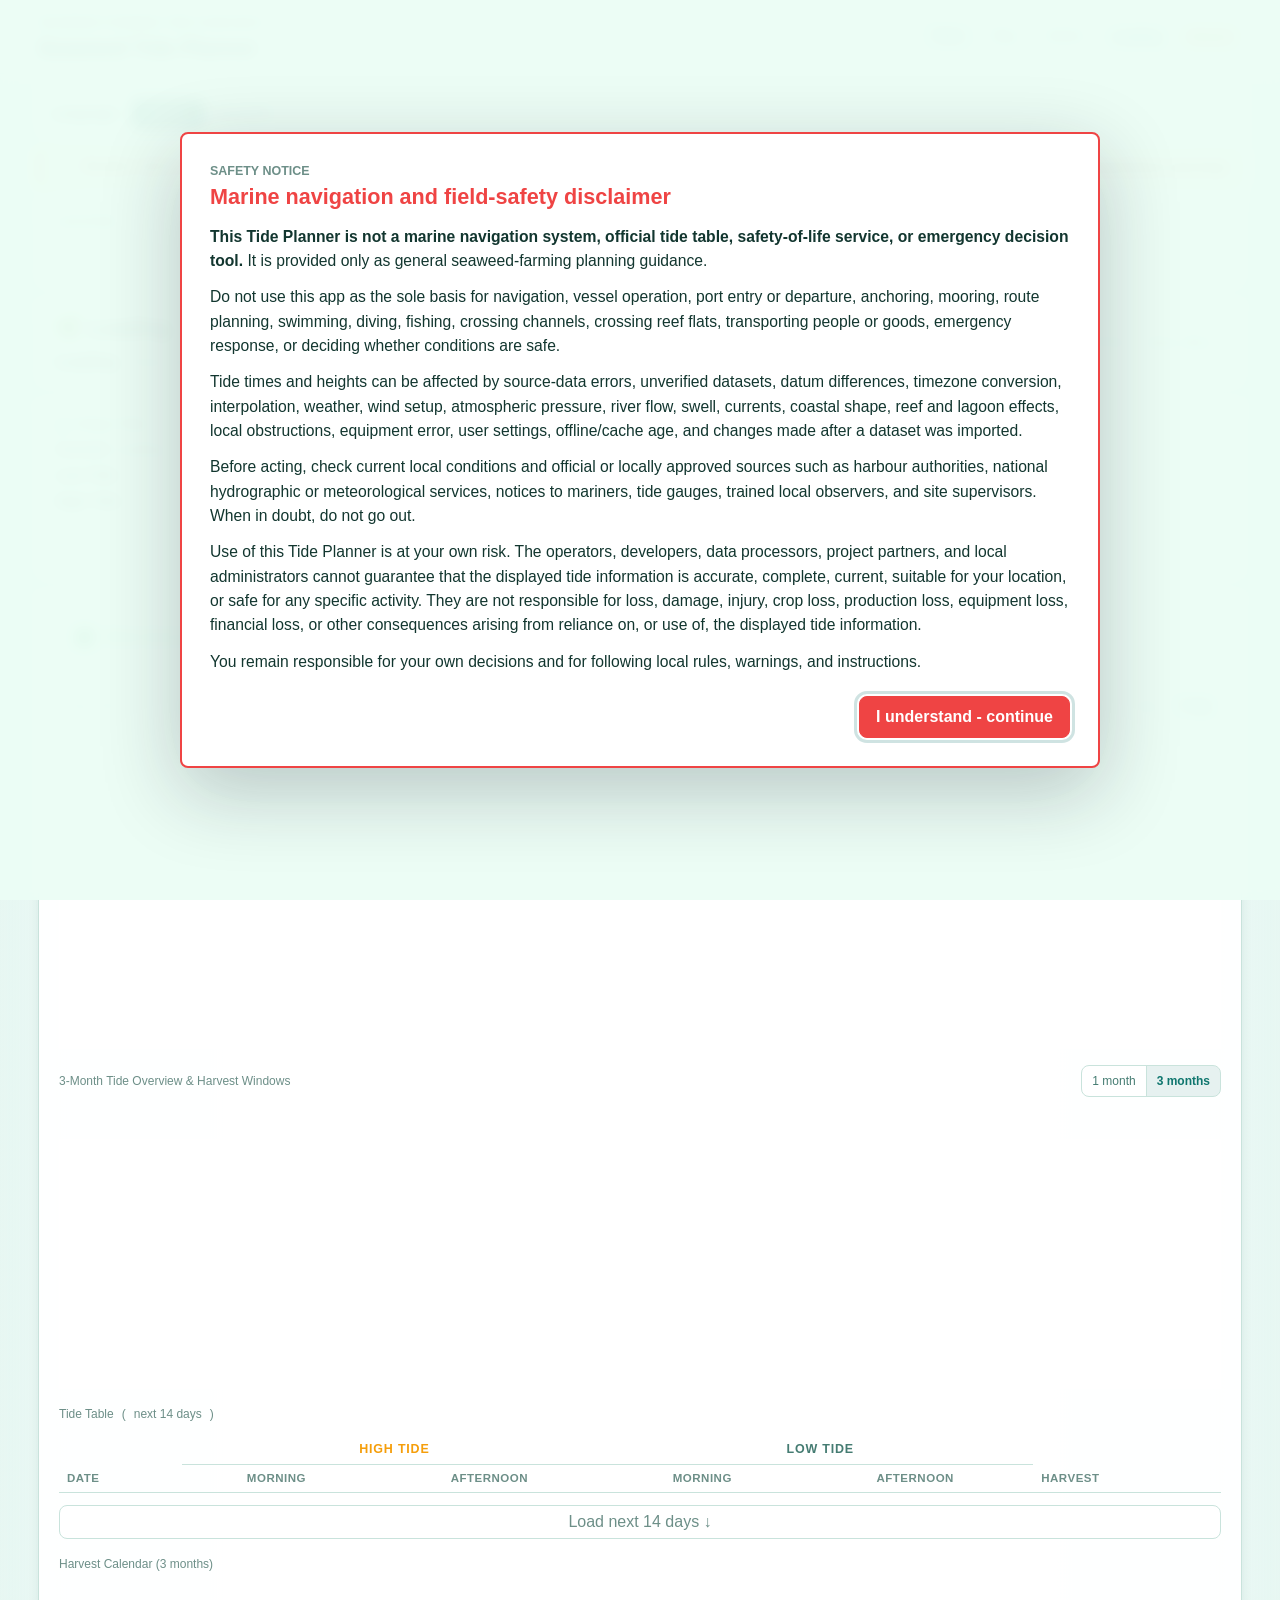
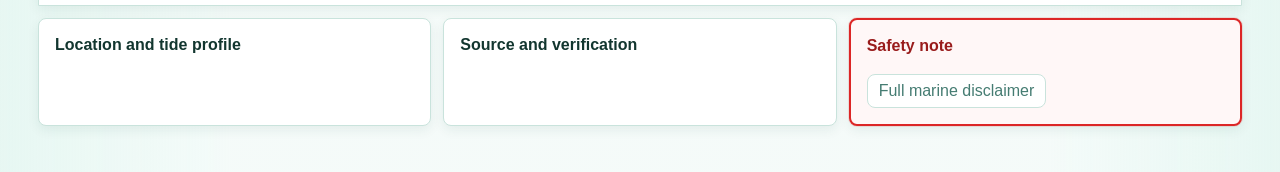
==== index.html @ 858efb5a "Publish night bands and Swahili updates" ====
<!doctype html>
<html lang="en">
<head>
  <meta charset="utf-8">
  <meta name="viewport" content="width=device-width, initial-scale=1">
  <meta name="theme-color" content="#0f766e">
  <title data-i18n="title.tides">Seaweed Tide Planner</title>
  <link rel="manifest" href="./manifest.webmanifest">
  <link rel="icon" href="./assets/icons/tide-planner-icon.svg" type="image/svg+xml">
  <link rel="stylesheet" href="./assets/css/tides.css?v=20260712-night-bands-swahili">
</head>
<body>
  <header class="app-header">
    <div class="app-header-inner">
      <div>
        <p class="eyebrow" data-i18n="app.eyebrow">Seaweed farming tide guidance</p>
        <h1 data-i18n="page.tidesTitle">Seaweed Tide Planner</h1>
      </div>
      <div class="header-actions">
        <nav class="app-nav" aria-label="Main navigation" data-i18n-aria-label="nav.mainLabel">
          <a href="./index.html?v=20260712-night-bands-swahili" aria-current="page" data-i18n="nav.tides">Tides</a>
          <a href="./map.html?v=20260712-night-bands-swahili" data-i18n="nav.map">Map</a>
          <a href="./admin.html" class="desktop-admin-link" data-i18n="nav.admin">Admin</a>
        </nav>
        <div class="header-status">
        <span id="verificationBadge" class="status-pill" data-i18n="status.loading">Loading</span>
        <span id="datasetBadge" class="status-pill status-muted" data-i18n="status.dataset">Dataset</span>
        </div>
      </div>
    </div>
  </header>

  <main class="app-shell">
    <section class="language-card" aria-label="Language" data-i18n-aria-label="language.ariaLabel">
      <span class="language-card-label" data-i18n="language.label">Language:</span>
      <div class="language-card-actions" role="group" aria-label="Language" data-i18n-aria-label="language.ariaLabel">
        <button type="button" data-language-option="en" aria-pressed="true">English</button>
        <button type="button" data-language-option="sw" aria-pressed="false">Kiswahili</button>
      </div>
    </section>

    <section id="weatherAlertCard" class="weather-warning-strip" aria-label="Weather warning source" data-i18n-aria-label="weatherWarning.ariaLabel" data-weather-alert-status="loading">
      <span class="weather-warning-icon" aria-hidden="true">!</span>
      <strong id="weatherAlertLabel" data-i18n="weatherWarning.loadingLabel">Weather alerts:</strong>
      <span id="weatherAlertText" class="weather-warning-text" data-i18n="weatherWarning.loadingText">Checking Kenya Meteorological Department alerts...</span>
      <span id="weatherAlertMeta" class="weather-warning-meta" hidden></span>
      <a id="weatherAlertSource" href="https://meteo.go.ke/weather-warnings/" target="_blank" rel="noopener" data-i18n="weatherWarning.sourceLink">Check Kenya Meteorological Department warnings</a>
    </section>

    <section class="location-card location-selector-card" aria-label="Location and tide controls" data-i18n-aria-label="page.locationControlsLabel">
      <div class="field-group location-field">
        <label for="locationSelect" data-i18n="page.locationLabel">Location</label>
        <select id="locationSelect"></select>
      </div>

      <label class="reference-location-toggle" for="includeTideReferences">
        <input id="includeTideReferences" type="checkbox">
        <span data-i18n="page.includeTideReferences">Include tide data locations</span>
      </label>
    </section>

    <section class="selected-location-card" aria-label="Selected location" data-i18n-aria-label="page.selectedLocationLabel">
      <div class="selected-location-main">
        <h2 class="selected-location-heading">
          <span id="selectedLocationIcon" aria-hidden="true">&#127807;</span>
          <span id="selectedLocationName" data-i18n="status.loading">Loading</span>
          <a id="showOnMapButton" class="button-link selected-map-link" href="./map.html?v=20260712-night-bands-swahili" data-i18n="map.showSelectedOnMap">Show on map</a>
        </h2>
        <div class="clock-panel selected-location-clock" aria-live="polite">
          <span id="localClock" class="clock-value" data-i18n="clock.loading">Loading</span>
          <span id="timeZoneLabel" class="field-hint" data-i18n="clock.selectedTimezone">Times shown in selected timezone</span>
        </div>
        <span id="locationMeta" hidden></span>
        <span id="locationReferenceStation" hidden></span>
      </div>

      <div class="selected-location-actions">
        <div class="location-card-status" hidden>
          <span id="lastUpdated" class="panel-meta" data-i18n="lastUpdated.pending">Updated --</span>
          <span id="connectivityStatus" class="status-pill status-muted" data-i18n="status.checkingConnection">Checking connection</span>
        </div>

        <div class="offline-location-controls" aria-label="Offline farm location controls" data-i18n-aria-label="offline.controlsLabel">
          <span id="offlineLocationStatus" class="field-hint" data-i18n="offline.statusLoading">Offline status loading</span>
          <button id="offlineSaveLocation" type="button" data-i18n="offline.make">Make offline</button>
          <button id="offlineRemoveLocation" type="button" hidden data-i18n="offline.remove">Remove</button>
        </div>
      </div>
    </section>

    <section class="summary-grid" aria-label="Tide summary" data-i18n-aria-label="summary.tideSummaryLabel">
      <article class="summary-card today-tides-card">
        <div class="card-label">&#127754; <span data-i18n="summary.todayTides">Todays Tides</span> <span id="todayTidesDate"></span></div>
        <div class="summary-line"><strong data-i18n="summary.current">Current:</strong> <span id="currentTideState" data-i18n="status.loading">Loading</span></div>
        <div class="summary-line"><strong data-i18n="summary.lowTide">Low Tide:</strong> <span id="todayLowTides">--</span></div>
        <div class="summary-line"><strong data-i18n="summary.highTide">High Tide:</strong> <span id="todayHighTides">--</span></div>
      </article>

      <article class="summary-card accent">
        <div class="card-label">&#127807; <span data-i18n="summary.nextHarvest">Next Harvest</span></div>
        <div class="summary-line"><strong data-i18n="summary.nextHarvestWindow">Next Harvest window:</strong> <span id="harvestWindow" data-i18n="status.loading">Loading</span></div>
        <div class="summary-line harvest-detail-line"><strong id="harvestStartLabel" data-i18n="summary.lowTide">Low Tide:</strong> <span id="harvestStartLow">--</span></div>
        <div class="summary-line harvest-detail-line"><strong data-i18n="summary.lowestTide">Lowest Tide:</strong> <span id="harvestLowestLow">--</span></div>
        <div class="summary-line harvest-detail-line"><strong id="harvestEndLabel" data-i18n="summary.lowTide">Low Tide:</strong> <span id="harvestEndLow">--</span></div>
      </article>

      <article class="summary-card">
        <div class="card-label">&#127769; <span data-i18n="summary.moonSun">Moon and Sun</span></div>
        <div class="summary-line"><strong data-i18n="summary.moon">Moon:</strong> <span id="moonPhaseSymbol" class="summary-moon-symbol" aria-hidden="true">&#127769;</span><span id="moonPhase" data-i18n="status.loading">Loading</span> (<span id="moonIllumination">--</span>)</div>
        <div class="summary-line"><strong data-i18n="summary.newMoon">New moon:</strong> <span id="nextNewMoon">--</span></div>
        <div class="summary-line"><strong data-i18n="summary.fullMoon">Full moon:</strong> <span id="nextFullMoon">--</span></div>
        <div class="summary-line"><strong data-i18n="summary.sunrise">Sunrise:</strong> <span id="sunriseTime">--</span></div>
        <div class="summary-line"><strong data-i18n="summary.sunset">Sunset:</strong> <span id="sunsetTime">--</span></div>
      </article>
    </section>

    <section class="station-tides-section" aria-label="Local tides" data-i18n-aria-label="page.localTidesLabel">
      <div class="station-tide-panel">
        <div class="station-threshold-bar">
          <label class="station-check-row" for="thresholdEnabled">
            <input id="thresholdEnabled" type="checkbox" checked>
            <span data-i18n="threshold.showHarvest">Show harvest</span>
          </label>
          <span data-i18n="threshold.whenBelow">when tide is below</span>
          <input id="thresholdInput" type="number" min="0" max="5" step="0.05" inputmode="decimal" value="0.70">
          <span data-i18n="threshold.unitMetres">m</span>
          <button id="thresholdDefault" type="button" data-i18n="threshold.reset">Reset</button>
        </div>

        <div class="station-subhead chart-subhead">
          <span class="station-subhead-main">
            <span id="forecastRangeLabel">7-Day Tide Forecast</span>
            <span class="harvest-chip" data-i18n="harvest.window">Harvest window</span>
          </span>
          <span class="forecast-range-selector" aria-label="Forecast range" data-i18n-aria-label="forecast.rangeAria">
            <button type="button" data-forecast-days="3">3 day</button>
            <button type="button" data-forecast-days="5">5 day</button>
            <button type="button" data-forecast-days="7" aria-pressed="true">7 day</button>
          </span>
        </div>
        <div class="station-chart-frame detail">
          <div class="chart-legend" aria-hidden="true">
            <span class="legend-line" data-i18n="chart.tideHeight">Tide Height</span>
            <span class="legend-high" data-i18n="chart.highTide">High Tide</span>
            <span class="legend-low" data-i18n="chart.lowTide">Low Tide</span>
            <span class="legend-now" data-i18n="chart.now">Now</span>
          </div>
          <canvas id="tideChart7d" aria-label="7-day tide forecast chart" data-i18n-aria-label="chart.forecastAria"></canvas>
        </div>

        <div class="station-subhead chart-subhead overview-chart-subhead">
          <span id="overviewRangeLabel">3-Month Tide Overview &amp; Harvest Windows</span>
          <span class="overview-range-selector" aria-label="Overview range" data-i18n-aria-label="overview.rangeAria">
            <button type="button" data-overview-months="1">1 month</button>
            <button type="button" data-overview-months="3" aria-pressed="true">3 months</button>
          </span>
        </div>
        <div id="overviewHarvestWindows" class="harvest-window-summary" aria-live="polite"></div>
        <div class="station-chart-frame overview overview-chart-frame">
          <canvas id="tideChartOverview" aria-label="3-month tide overview chart" data-i18n-aria-label="chart.overviewAria"></canvas>
        </div>

        <div class="station-subhead"><span data-i18n="table.title">Tide Table</span> (<span id="lowTideRangeLabel" data-i18n="table.next14">next 14 days</span>)</div>
        <div class="station-table-wrap">
          <table class="low-tide-table">
            <thead>
              <tr>
                <th rowspan="2" data-i18n="table.date">Date</th>
                <th colspan="2" class="tide-group-heading high-tide-heading" data-i18n="chart.highTide">High Tide</th>
                <th colspan="2" class="tide-group-heading" data-i18n="chart.lowTide">Low Tide</th>
                <th rowspan="2" data-i18n="table.harvest">Harvest</th>
              </tr>
              <tr>
                <th data-i18n="table.morning">Morning</th>
                <th data-i18n="table.afternoon">Afternoon</th>
                <th data-i18n="table.morning">Morning</th>
                <th data-i18n="table.afternoon">Afternoon</th>
              </tr>
            </thead>
            <tbody id="lowTideList"></tbody>
          </table>
        </div>
        <button id="loadMoreLows" type="button" class="load-more-button" data-i18n="table.loadMoreInitial">Load next 14 days &darr;</button>

        <div class="station-subhead" data-i18n="calendar.title">Harvest Calendar (3 months)</div>
        <div id="harvestCalendar" class="harvest-calendar"></div>
      </div>
    </section>

    <section class="info-grid">
      <article class="panel info-panel">
        <h2 data-i18n="details.locationHeading">Location and tide profile</h2>
        <div id="locationDetails" class="detail-stack"></div>
      </article>

      <article class="panel info-panel">
        <h2 data-i18n="details.sourceHeading">Source and verification</h2>
        <div id="sourceDetails" class="detail-stack"></div>
      </article>

      <article class="panel info-panel warning">
        <h2 data-i18n="details.safetyHeading">Safety note</h2>
        <div id="safetyDetails" class="detail-stack"></div>
        <button type="button" class="safety-disclaimer-button" data-disclaimer-open data-i18n="safety.fullDisclaimer">Full marine disclaimer</button>
      </article>
    </section>
  </main>

  <noscript>
    <div class="noscript" data-i18n="noscript.tides">JavaScript is required to calculate and display tide predictions.</div>
  </noscript>

  <script type="module" src="./assets/js/disclaimer.js?v=20260712-night-bands-swahili"></script>
  <script type="module" src="./assets/js/language.js?v=20260712-night-bands-swahili"></script>
  <script type="module" src="./assets/js/weather_alerts.js?v=20260712-night-bands-swahili"></script>
  <script type="module" src="./assets/js/pwa.js?v=20260712-night-bands-swahili"></script>
  <script type="module" src="./assets/js/tide_page.js?v=20260712-night-bands-swahili"></script>
</body>
</html>
---- assets/css/tides.css ----
:root {
  color-scheme: light;
  --bg: #eef8f5;
  --panel: #ffffff;
  --panel-soft: #f2f8f6;
  --control: #f2f8f6;
  --text: #12362f;
  --text-sec: #457c72;
  --text-muted: #6d8f88;
  --border: #c9e3dc;
  --border-soft: #e0efeb;
  --accent: #0f766e;
  --accent-blue: #3b82f6;
  --harvest: #22c55e;
  --harvest-dark: #15803d;
  --warn: #f59e0b;
  --danger: #ef4444;
  --shadow: 0 4px 12px rgba(31, 75, 68, 0.08);
}

* {
  box-sizing: border-box;
}

html {
  min-width: 320px;
  background: var(--bg);
}

body {
  margin: 0;
  color: var(--text);
  font-family: -apple-system, BlinkMacSystemFont, "Segoe UI", Roboto, "Helvetica Neue", sans-serif;
  line-height: 1.5;
  overflow-x: hidden;
  background:
    linear-gradient(90deg, rgba(230, 247, 242, 0.92), rgba(248, 253, 252, 0.62) 18%, rgba(248, 253, 252, 0.62) 82%, rgba(230, 247, 242, 0.92)),
    var(--bg);
}

[hidden] {
  display: none !important;
}

button,
input,
select,
textarea {
  font: inherit;
}

button,
select,
input[type="number"] {
  min-height: 36px;
}

button {
  border: 1px solid var(--border);
  border-radius: 8px;
  background: var(--panel);
  color: var(--text-sec);
  cursor: pointer;
}

button:hover {
  border-color: var(--accent);
  color: var(--accent);
}

button:focus-visible,
select:focus-visible,
input:focus-visible {
  outline: 3px solid rgba(15, 118, 110, 0.2);
  outline-offset: 2px;
}

a {
  color: #64748b;
  text-decoration: underline dotted;
}

h1,
h2,
h3,
p {
  margin-top: 0;
}

p,
strong,
code {
  overflow-wrap: anywhere;
}

.app-header {
  border-bottom: 1px solid rgba(201, 227, 220, 0.72);
  background: rgba(255, 255, 255, 0.72);
  backdrop-filter: blur(10px);
}

.app-header-inner,
.app-shell {
  width: min(1500px, calc(100% - 76px));
  margin: 0 auto;
}

.app-header-inner {
  min-height: 70px;
  padding: 14px 0;
  display: flex;
  align-items: center;
  justify-content: space-between;
  gap: 16px;
}

.app-shell {
  padding: 16px 0 46px;
}

.eyebrow {
  margin: 0 0 3px;
  color: var(--text-muted);
  font-size: 0.78rem;
  font-weight: 600;
  letter-spacing: 0;
  text-transform: uppercase;
}

h1 {
  margin-bottom: 0;
  font-size: 1.3rem;
  font-weight: 600;
  line-height: 1.14;
}

h2 {
  margin-bottom: 8px;
  font-size: 1rem;
  font-weight: 600;
  line-height: 1.25;
}

h3 {
  margin: 0 0 12px;
  font-size: 1rem;
  font-weight: 600;
  line-height: 1.25;
}

.header-actions,
.header-status,
.location-card-status {
  display: flex;
  gap: 8px;
  flex-wrap: wrap;
  justify-content: flex-end;
}

.header-actions {
  align-items: center;
}

.app-nav {
  display: flex;
  align-items: center;
  gap: 6px;
  flex-wrap: wrap;
}

.app-nav a {
  min-height: 30px;
  display: inline-flex;
  align-items: center;
  padding: 4px 10px;
  border: 1px solid var(--border);
  border-radius: 8px;
  background: rgba(255, 255, 255, 0.72);
  color: var(--text-sec);
  font-size: 0.78rem;
  font-weight: 600;
  text-decoration: none;
}

.app-nav a:hover,
.app-nav a[aria-current="page"] {
  border-color: rgba(15, 118, 110, 0.36);
  background: rgba(15, 118, 110, 0.08);
  color: var(--accent);
}

.admin-header-controls {
  min-width: min(920px, 72vw);
  display: grid;
  gap: 6px;
  justify-items: end;
}

.admin-header-status {
  display: flex;
  align-items: center;
  justify-content: flex-end;
  gap: 10px;
  flex-wrap: wrap;
}

.admin-auth-status {
  margin: 0;
  color: var(--text-muted);
  font-size: 0.74rem;
}

.admin-auth-status[data-status="error"] {
  color: var(--danger);
  font-weight: 600;
}

.admin-auth-inline {
  display: grid;
  grid-template-columns: minmax(190px, 250px) minmax(170px, 230px) auto auto;
  gap: 8px;
  align-items: end;
}

.admin-auth-inline label {
  display: grid;
  gap: 4px;
  text-align: left;
}

.admin-auth-inline input {
  min-height: 32px;
}

.admin-auth-inline button {
  min-height: 32px;
  padding: 0 12px;
}

.location-card,
.selected-location-card,
.summary-grid,
.info-grid {
  min-width: 0;
  display: grid;
  gap: 12px;
}

.location-card > *,
.selected-location-card > *,
.summary-grid > *,
.info-grid > * {
  min-width: 0;
}

.language-card {
  width: fit-content;
  max-width: 100%;
  min-height: 40px;
  display: inline-flex;
  align-items: center;
  flex-wrap: wrap;
  gap: 8px;
  margin-bottom: 10px;
  padding: 6px 8px 6px 12px;
  border: 1px solid var(--border);
  border-radius: 8px;
  background: rgba(255, 255, 255, 0.92);
  box-shadow: var(--shadow);
}

.language-card-label {
  color: var(--text);
  font-size: 0.86rem;
  font-weight: 700;
  white-space: nowrap;
}

.language-card-actions {
  display: inline-flex;
  align-items: center;
  gap: 3px;
  padding: 2px;
  border: 1px solid var(--border);
  border-radius: 7px;
  background: var(--panel-soft);
}

.language-card-actions button {
  min-width: 72px;
  min-height: 28px;
  padding: 2px 9px;
  border: 0;
  border-radius: 5px;
  background: transparent;
  color: var(--text-sec);
  font-size: 0.78rem;
  font-weight: 700;
}

.language-card-actions button:hover {
  background: rgba(15, 118, 110, 0.08);
}

.language-card-actions button[aria-pressed="true"] {
  background: var(--accent);
  color: #fff;
}

.weather-warning-strip {
  min-width: 0;
  display: flex;
  align-items: center;
  flex-wrap: wrap;
  gap: 4px 8px;
  margin: 0 0 12px;
  padding: 8px 12px;
  border: 1px solid rgba(245, 158, 11, 0.42);
  border-left: 4px solid var(--warn);
  border-radius: 8px;
  background: #fffbeb;
  color: #65420b;
  font-size: 0.86rem;
  box-shadow: 0 3px 10px rgba(120, 75, 8, 0.06);
}

.weather-warning-strip[data-weather-alert-status="clear"] {
  border-color: rgba(15, 118, 110, 0.28);
  border-left-color: var(--accent);
  background: #effaf7;
  color: #17473f;
  box-shadow: 0 3px 10px rgba(15, 118, 110, 0.06);
}

.weather-warning-strip[data-weather-alert-status="active"] {
  border-color: rgba(239, 68, 68, 0.32);
  border-left-color: var(--danger);
  background: #fff7ed;
  color: #6f2f0b;
}

.weather-warning-strip[data-weather-alert-status="error"],
.weather-warning-strip[data-weather-alert-status="unknown"],
.weather-warning-strip[data-weather-alert-status="loading"] {
  border-color: rgba(245, 158, 11, 0.42);
  border-left-color: var(--warn);
  background: #fffbeb;
}

.weather-warning-strip strong {
  color: #92400e;
  font-weight: 700;
}

.weather-warning-strip[data-weather-alert-status="clear"] strong,
.weather-warning-strip[data-weather-alert-status="clear"] a {
  color: var(--accent);
}

.weather-warning-strip[data-weather-alert-status="active"] strong,
.weather-warning-strip[data-weather-alert-status="active"] a {
  color: #991b1b;
}

.weather-warning-strip a {
  margin-left: auto;
  color: #92400e;
  font-weight: 700;
  text-align: right;
}

.weather-warning-text {
  min-width: min(420px, 100%);
}

.weather-warning-meta {
  color: var(--text-muted);
  font-size: 0.78rem;
}

.weather-warning-icon {
  width: 20px;
  height: 20px;
  display: inline-flex;
  align-items: center;
  justify-content: center;
  border: 1px solid rgba(146, 64, 14, 0.36);
  border-radius: 999px;
  background: #fff7ed;
  color: #92400e;
  font-size: 0.78rem;
  font-weight: 800;
}

.weather-warning-strip[data-weather-alert-status="clear"] .weather-warning-icon {
  border-color: rgba(15, 118, 110, 0.26);
  background: #ecfdf5;
  color: var(--accent);
}

.weather-warning-strip[data-weather-alert-status="active"] .weather-warning-icon {
  border-color: rgba(153, 27, 27, 0.26);
  background: #fee2e2;
  color: #991b1b;
}

.location-card {
  grid-template-columns: minmax(260px, 520px) max-content;
  align-items: end;
  justify-content: start;
  column-gap: 18px;
  margin-bottom: 10px;
  padding: 13px 16px;
  border: 1px solid var(--border);
  border-radius: 8px;
  background: rgba(255, 255, 255, 0.9);
  box-shadow: var(--shadow);
}

.selected-location-card {
  grid-template-columns: minmax(280px, 1fr) minmax(260px, auto);
  align-items: center;
  margin-bottom: 12px;
  padding: 12px 16px;
  border: 1px solid var(--border);
  border-radius: 8px;
  background: rgba(255, 255, 255, 0.92);
  box-shadow: var(--shadow);
}

.field-group,
.clock-panel,
.location-card-status {
  min-width: 0;
  display: flex;
  flex-direction: column;
  justify-content: center;
  gap: 7px;
}

.reference-location-toggle {
  align-self: end;
  min-height: 38px;
  display: inline-flex;
  align-items: center;
  justify-content: flex-end;
  gap: 8px;
  color: var(--text-sec);
  font-size: 0.83rem;
  font-weight: 600;
  text-transform: none;
  white-space: nowrap;
}

.location-card-status[hidden] {
  display: none;
}

.reference-location-toggle input {
  width: 16px;
  height: 16px;
  accent-color: var(--accent);
}

.selected-location-main {
  min-width: 0;
}

.selected-location-heading {
  margin: 0 0 5px;
  display: flex;
  align-items: center;
  gap: 8px;
  color: var(--text);
  font-size: 1.3rem;
  font-weight: 600;
  line-height: 1.14;
}

.selected-location-clock {
  display: flex;
  flex-direction: row;
  align-items: baseline;
  justify-content: flex-start;
  gap: 10px;
}

.selected-location-actions {
  min-width: 0;
  display: grid;
  justify-items: end;
  gap: 6px;
}

.selected-location-actions .offline-location-controls {
  justify-content: flex-end;
}

.selected-location-actions .offline-location-controls .field-hint {
  flex: 0 1 auto;
  flex-basis: auto;
  text-align: right;
}

.selected-map-link {
  min-height: 28px;
  padding: 3px 9px;
  font-size: 0.76rem;
  white-space: nowrap;
}

.offline-location-controls .field-hint[data-status="ready"] {
  color: #087f5b;
  font-weight: 700;
}

.offline-location-controls .field-hint[data-status="offline"] {
  color: #0f766e;
  font-weight: 700;
}

.offline-location-controls .field-hint[data-status="error"] {
  color: var(--danger);
  font-weight: 700;
}

.offline-location-controls .field-hint[data-status="loading"] {
  color: #b45309;
  font-weight: 700;
}

.offline-location-controls {
  min-width: 0;
  display: flex;
  align-items: center;
  justify-content: flex-end;
  gap: 8px;
  flex-wrap: wrap;
}

.offline-location-controls .field-hint {
  flex-basis: 100%;
  text-align: right;
}

.offline-location-controls button {
  min-height: 32px;
  padding: 4px 10px;
  font-size: 0.8rem;
}

label,
.card-label {
  color: var(--text-muted);
  font-size: 0.75rem;
  font-weight: 600;
  letter-spacing: 0;
  text-transform: uppercase;
}

.card-label span {
  color: var(--text-sec);
  font-weight: 600;
  text-transform: none;
}

select,
input[type="number"],
input[type="text"],
input[type="email"],
input[type="password"],
input[type="date"],
textarea {
  width: 100%;
  border: 1px solid var(--border);
  border-radius: 8px;
  background: #fff;
  color: var(--text);
  padding: 0 12px;
}

input[type="text"],
input[type="email"],
input[type="password"],
input[type="date"] {
  min-height: 36px;
}

textarea {
  min-height: 70px;
  padding: 9px 12px;
  resize: vertical;
}

.field-hint,
.panel-meta,
.card-note,
.moon-events,
.detail-stack {
  color: var(--text-muted);
  font-size: 0.86rem;
}

.clock-value {
  color: var(--text);
  font-size: 1rem;
  font-weight: 600;
}

.summary-grid {
  grid-template-columns: repeat(3, minmax(0, 1fr));
  margin-bottom: 12px;
}

.summary-card,
.panel {
  border: 1px solid var(--border);
  border-radius: 8px;
  background: var(--panel);
  box-shadow: var(--shadow);
}

.summary-card {
  min-height: 142px;
  padding: 15px 16px;
  display: flex;
  flex-direction: column;
  gap: 7px;
}

.moon-summary-card {
  display: grid;
  grid-template-columns: 54px minmax(0, 1fr);
  align-items: center;
  column-gap: 14px;
}

.moon-summary-content {
  min-width: 0;
  display: flex;
  flex-direction: column;
  gap: 7px;
}

.summary-card.accent {
  border-color: rgba(34, 197, 94, 0.35);
  background: linear-gradient(180deg, #ffffff 0%, #f3fbf6 100%);
}

.card-main {
  color: var(--text);
  font-size: 1rem;
  font-weight: 600;
  line-height: 1.25;
}

.card-value {
  color: var(--text-sec);
  font-size: 1.34rem;
  line-height: 1.05;
  font-weight: 700;
}

.moon-events {
  display: flex;
  flex-direction: column;
  gap: 2px;
}

.summary-line {
  color: var(--text-sec);
  font-size: 0.88rem;
  line-height: 1.35;
}

.summary-line strong {
  color: var(--text);
  font-weight: 600;
}

.summary-moon-symbol {
  display: inline-block;
  margin-right: 4px;
  font-size: 1.18rem;
  line-height: 1;
  vertical-align: -0.08em;
}

.harvest-detail-line {
  font-size: 0.78rem;
  line-height: 1.28;
}

.status-pill {
  display: inline-flex;
  align-items: center;
  width: fit-content;
  min-height: 28px;
  padding: 4px 9px;
  border: 1px solid rgba(15, 118, 110, 0.24);
  border-radius: 999px;
  background: rgba(15, 118, 110, 0.09);
  color: var(--accent);
  font-size: 0.76rem;
  font-weight: 600;
  white-space: nowrap;
}

.status-pill[data-status*="unverified"],
.status-pill[data-status*="placeholder"],
.status-pill[data-status*="reference"],
.status-muted {
  border-color: rgba(245, 158, 11, 0.3);
  background: rgba(245, 158, 11, 0.1);
  color: #a16207;
}

.station-tides-section {
  margin-top: 8px;
  min-width: 0;
}

.station-tide-panel {
  min-width: 0;
  max-width: 100%;
  overflow-x: hidden;
  margin-top: 0;
  padding: 20px;
  border: 1px solid var(--border);
  border-radius: 8px 8px 0 0;
  background: rgba(255, 255, 255, 0.96);
  box-shadow: var(--shadow);
}

.station-threshold-bar {
  min-width: 0;
  min-height: 46px;
  display: flex;
  align-items: center;
  gap: 10px;
  flex-wrap: wrap;
  margin-bottom: 28px;
  padding: 8px 12px;
  border: 1px solid var(--border);
  border-radius: 8px;
  background: rgba(241, 250, 247, 0.8);
  color: var(--text-muted);
}

.station-check-row {
  display: flex;
  align-items: center;
  gap: 8px;
  color: var(--harvest);
  font-size: 0.85rem;
  font-weight: 600;
  text-transform: none;
}

.station-check-row input {
  width: 17px;
  height: 17px;
  accent-color: var(--harvest);
}

.station-threshold-bar input[type="number"] {
  width: 82px;
  min-height: 32px;
  padding: 0 10px;
}

.station-threshold-bar button {
  min-height: 32px;
  padding: 0 12px;
}

.moon-disc {
  width: 42px;
  height: 42px;
  flex: 0 0 auto;
  border-radius: 50%;
  background:
    radial-gradient(circle at 72% 35%, rgba(255, 255, 255, 0.35), transparent 22px),
    linear-gradient(90deg, #d98b2f 0 44%, #7c3ba8 45% 100%);
  box-shadow: inset -7px 0 12px rgba(33, 18, 60, 0.18);
}

.summary-moon-disc {
  width: 48px;
  height: 48px;
}

.station-subhead {
  display: flex;
  align-items: center;
  gap: 8px;
  margin: 16px 0 12px;
  color: var(--text-muted);
  font-size: 0.75rem;
  font-weight: 500;
}

.chart-subhead {
  justify-content: space-between;
}

.station-subhead-main {
  display: inline-flex;
  align-items: center;
  gap: 8px;
  flex-wrap: wrap;
}

.forecast-range-selector,
.overview-range-selector {
  display: inline-flex;
  align-items: center;
  overflow: hidden;
  border: 1px solid var(--border);
  border-radius: 8px;
  background: #fff;
}

.forecast-range-selector button,
.overview-range-selector button {
  min-height: 30px;
  padding: 0 10px;
  border: 0;
  border-radius: 0;
  border-right: 1px solid var(--border);
  background: transparent;
  color: var(--text-sec);
  font-size: 0.75rem;
}

.forecast-range-selector button:last-child,
.overview-range-selector button:last-child {
  border-right: 0;
}

.forecast-range-selector button[aria-pressed="true"],
.overview-range-selector button[aria-pressed="true"] {
  background: rgba(15, 118, 110, 0.1);
  color: var(--accent);
  font-weight: 700;
}

.harvest-chip {
  display: inline-flex;
  align-items: center;
  min-height: 22px;
  padding: 1px 8px;
  border: 1px solid rgba(34, 197, 94, 0.45);
  border-radius: 999px;
  background: rgba(34, 197, 94, 0.13);
  color: var(--harvest-dark);
  font-size: 0.8rem;
  font-weight: 700;
}

.harvest-window-summary {
  min-height: 26px;
  display: flex;
  align-items: center;
  gap: 6px;
  flex-wrap: wrap;
  margin: -4px 0 8px;
  color: var(--text-muted);
  font-size: 0.75rem;
}

.harvest-window-summary strong {
  color: var(--text-sec);
  font-weight: 600;
}

.harvest-window-chip {
  display: inline-flex;
  align-items: center;
  min-height: 22px;
  padding: 1px 8px;
  border: 1px solid rgba(34, 197, 94, 0.32);
  border-radius: 999px;
  background: rgba(34, 197, 94, 0.1);
  color: var(--harvest-dark);
  font-weight: 600;
}

.station-chart-frame {
  position: relative;
  width: 100%;
  min-width: 0;
  max-width: 100%;
  overflow: hidden;
}

.station-chart-frame.detail {
  height: 315px;
  min-height: 315px;
}

.station-chart-frame.overview {
  height: 250px;
  min-height: 250px;
}

.station-chart-frame canvas {
  display: block;
  width: 100%;
  height: 100%;
  border: 0;
  border-radius: 0;
  background: #fff;
  cursor: crosshair;
  touch-action: none;
}

.chart-legend {
  position: absolute;
  top: 9px;
  left: 50%;
  z-index: 2;
  display: flex;
  gap: 14px;
  align-items: center;
  transform: translateX(-50%);
  color: #8aa0ba;
  font-size: 0.72rem;
  pointer-events: none;
  white-space: nowrap;
}

.chart-legend span::before {
  display: inline-block;
  margin-right: 5px;
}

.legend-line::before {
  width: 22px;
  height: 0;
  border-top: 2px solid #3b82f6;
  content: "";
  vertical-align: 3px;
}

.legend-high::before {
  color: #f59e0b;
  content: "^";
  font-weight: 700;
}

.legend-low::before {
  width: 10px;
  height: 10px;
  background: var(--harvest);
  content: "";
  transform: rotate(45deg);
  vertical-align: -1px;
}

.legend-now::before {
  width: 14px;
  height: 14px;
  border-left: 2px dashed var(--danger);
  content: "";
  vertical-align: -3px;
}

.station-table-wrap {
  width: 100%;
  overflow-x: auto;
}

.low-tide-table {
  width: 100%;
  border-collapse: collapse;
  color: var(--text-sec);
  font-size: 0.8rem;
  min-width: 860px;
}

.low-tide-table th {
  padding: 5px 8px;
  border-bottom: 1px solid var(--border);
  color: var(--text-muted);
  font-size: 0.72rem;
  font-weight: 600;
  letter-spacing: 0.5px;
  text-align: left;
  text-transform: uppercase;
}

.low-tide-table th[rowspan] {
  vertical-align: bottom;
}

.low-tide-table .tide-group-heading {
  color: var(--text-main);
  font-size: 0.78rem;
  letter-spacing: 0.8px;
  text-align: center;
}

.low-tide-table .high-tide-heading {
  color: var(--warn);
}

.low-tide-table thead tr:nth-child(2) th {
  border-bottom-color: var(--border);
  color: var(--text-muted);
  text-align: center;
}

.low-tide-table td {
  padding: 5px 8px;
  border-bottom: 1px solid var(--border);
}

.tide-event-cell {
  display: inline-flex;
  gap: 4px;
  white-space: nowrap;
}

.tide-event-height {
  color: var(--text-muted);
}

.low-tide-table .high-tide-cell {
  color: var(--warn);
  font-weight: 700;
}

.low-tide-table .high-tide-cell .tide-event-height {
  color: var(--warn);
}

.low-tide-table tr.harvest-row td {
  color: var(--harvest);
  font-weight: 600;
}

.low-tide-table tr.harvest-row .high-tide-cell {
  color: var(--warn);
  font-weight: 700;
}

.low-tide-table tr.harvest-row .high-tide-cell .tide-event-height {
  color: var(--warn);
}

.low-tide-table tr.harvest-row .tide-event-height {
  color: var(--harvest);
}

.harvest-text,
.spring-low {
  color: var(--harvest);
  font-weight: 600;
}

.moon-symbol-inline {
  display: inline-block;
  min-width: 20px;
  margin-right: 5px;
  font-size: 0.82rem;
  line-height: 1;
  vertical-align: -1px;
}

.moon-dot {
  display: inline-block;
  width: 12px;
  height: 12px;
  margin-right: 7px;
  border-radius: 50%;
  vertical-align: -1px;
}

.moon-dot.new {
  background: #6b3fa0;
}

.moon-dot.full {
  background: #f4b044;
}

.muted-cell {
  color: var(--text-muted);
}

.load-more-button {
  width: 100%;
  min-height: 34px;
  margin-top: 12px;
  color: var(--text-muted);
  background: #fff;
}

body.disclaimer-open {
  overflow: hidden;
}

.safety-disclaimer-button {
  width: fit-content;
  min-height: 32px;
  margin-top: 10px;
  padding: 4px 11px;
  color: var(--text-sec);
  background: #fff;
}

.marine-disclaimer-footer {
  width: min(1500px, calc(100% - 76px));
  margin: -18px auto 24px;
  color: var(--text);
  font-size: 0.9rem;
}

main.admin-shell + .marine-disclaimer-footer,
main.importer-shell + .marine-disclaimer-footer {
  width: min(1720px, calc(100% - 76px));
}

.marine-disclaimer-footer p {
  min-width: 0;
  margin: 0;
  display: flex;
  align-items: center;
  gap: 4px 6px;
  flex-wrap: wrap;
}

.marine-disclaimer-footer .safety-label {
  color: var(--danger);
  font-weight: 700;
}

.marine-disclaimer-text {
  min-width: min(100%, 420px);
  flex: 1 1 520px;
}

.marine-disclaimer-footer button {
  min-height: 32px;
  margin-left: auto;
  padding: 4px 10px;
  background: #fff;
}

.offline-shell {
  min-height: 100vh;
  display: grid;
  align-items: center;
}

.offline-panel {
  max-width: 760px;
  margin: 0 auto;
  padding: 24px;
}

.button-link {
  min-height: 34px;
  display: inline-flex;
  align-items: center;
  justify-content: center;
  padding: 5px 12px;
  border: 1px solid var(--border);
  border-radius: 8px;
  background: #fff;
  color: var(--text-sec);
  font-size: 0.9rem;
  font-weight: 600;
  text-decoration: none;
}

.button-link:hover {
  border-color: var(--accent);
  color: var(--accent);
}

.marine-disclaimer-modal[hidden] {
  display: none;
}

.marine-disclaimer-modal {
  position: fixed;
  inset: 0;
  z-index: 9999;
  display: grid;
  place-items: center;
  padding: 28px;
  background: rgba(236, 253, 245, 0.96);
  backdrop-filter: blur(7px);
}

.marine-disclaimer-panel {
  width: min(920px, 100%);
  max-height: calc(100vh - 56px);
  overflow: auto;
  padding: 28px;
  border: 2px solid var(--danger);
  border-radius: 8px;
  background: #fff;
  box-shadow: 0 24px 80px rgba(15, 23, 42, 0.24);
}

.marine-disclaimer-panel h2 {
  margin: 0 0 14px;
  color: var(--danger);
  font-size: 1.35rem;
  letter-spacing: 0;
}

.marine-disclaimer-copy {
  display: grid;
  gap: 12px;
  color: var(--text-main);
  font-size: 0.98rem;
  line-height: 1.55;
}

.marine-disclaimer-copy p {
  margin: 0;
}

.marine-disclaimer-actions {
  display: flex;
  justify-content: flex-end;
  margin-top: 22px;
}

.marine-disclaimer-actions button {
  min-height: 42px;
  padding: 8px 16px;
  color: #fff;
  border-color: var(--danger);
  background: var(--danger);
  font-weight: 700;
}

.harvest-calendar {
  display: grid;
  grid-template-columns: repeat(3, minmax(0, 1fr));
  gap: 18px;
}

.calendar-month {
  min-width: 0;
  padding: 18px;
  border: 1px solid var(--border-soft);
  border-radius: 8px;
  background: #fff;
}

.calendar-month h3 {
  margin-bottom: 8px;
  color: var(--text);
  font-size: 0.85rem;
  font-weight: 700;
}

.calendar-grid {
  display: grid;
  grid-template-columns: repeat(7, minmax(0, 1fr));
  gap: 5px 3px;
}

.calendar-head {
  margin-bottom: 10px;
  color: var(--text-muted);
  font-size: 0.65rem;
  font-weight: 600;
  text-align: center;
}

.calendar-day {
  position: relative;
  min-height: 38px;
  display: flex;
  align-items: center;
  justify-content: center;
  border: 1px solid transparent;
  border-radius: 5px;
  color: #4f8179;
  font-size: 0.75rem;
}

.calendar-day.harvest {
  background: rgba(34, 197, 94, 0.18);
  color: var(--harvest);
  font-weight: 700;
}

.calendar-day.today {
  border: 2px solid #0ea5e9;
  color: var(--text);
  font-weight: 700;
}

.calendar-day.past {
  opacity: 0.58;
}

.calendar-day.empty {
  visibility: hidden;
}

.calendar-day small,
.calendar-day .calendar-moon {
  position: absolute;
  right: 3px;
  top: 1px;
  color: var(--warn);
  font-size: 0.68rem;
  font-weight: 700;
  line-height: 1;
}

.info-grid {
  grid-template-columns: repeat(3, minmax(0, 1fr));
  margin-top: 12px;
}

.panel {
  min-width: 0;
  padding: 16px;
}

.settings-shell,
.admin-shell {
  display: grid;
  gap: 12px;
}

.admin-shell {
  width: min(1880px, calc(100% - 32px));
}

.importer-shell {
  width: min(1720px, calc(100% - 76px));
}

.importer-workspace {
  display: grid;
  gap: 12px;
}

.importer-locked-card p {
  margin-bottom: 8px;
  color: var(--text-muted);
}

.importer-dataset-table {
  min-width: 1680px;
}

.row-action-stack {
  display: flex;
  gap: 6px;
  flex-wrap: wrap;
}

.row-action-stack button {
  min-height: 30px;
  padding: 0 10px;
  font-size: 0.78rem;
}

.selected-import-target {
  min-width: 0;
  display: block;
  margin: 0;
  padding: 0;
  border: 0;
  background: transparent;
}

.selected-import-select {
  display: grid;
  gap: 6px;
  color: var(--text-muted);
  font-size: 0.75rem;
  font-weight: 600;
  letter-spacing: 0;
  text-transform: uppercase;
}

.selected-import-select select {
  color: var(--text);
  font-size: 0.9rem;
  font-weight: 500;
  text-transform: none;
}

.selected-import-target.empty-state {
  display: block;
}

.import-preview-form {
  display: grid;
  grid-template-columns: minmax(260px, 1.1fr) minmax(220px, 1fr) minmax(220px, 1fr) minmax(190px, 0.72fr);
  gap: 10px;
  margin-bottom: 12px;
  align-items: end;
}

.import-preview-form label {
  display: grid;
  gap: 6px;
}

.import-preview-form input[type="file"] {
  min-height: 38px;
  width: 100%;
  padding: 7px 9px;
  border: 1px solid var(--border);
  border-radius: 8px;
  background: #fff;
  color: var(--text-sec);
}

.import-preview-form .button-row {
  grid-column: 1 / -1;
  margin-top: 0;
}

.inline-check {
  min-height: 38px;
  display: inline-flex;
  align-items: center;
  gap: 7px;
  padding: 6px 0;
  color: var(--text-sec);
  font-size: 0.8rem;
  font-weight: 500;
  text-transform: none;
}

.inline-check input {
  width: 16px;
  height: 16px;
  accent-color: var(--accent);
}

.import-preview-results {
  display: grid;
  gap: 12px;
}

.importer-divider {
  margin: 12px 0 10px;
  border: 0;
  border-top: 1px solid var(--border);
}

.csv-format-guide {
  margin: 0 0 14px;
  border: 1px solid var(--border-soft);
  border-radius: 8px;
  background: rgba(242, 248, 246, 0.7);
  overflow: hidden;
}

.csv-format-guide summary {
  padding: 10px 12px;
  color: var(--text);
  cursor: pointer;
  font-size: 0.86rem;
  font-weight: 600;
}

.csv-example-grid {
  display: grid;
  grid-template-columns: repeat(2, minmax(0, 1fr));
  gap: 12px;
  padding: 4px 12px 12px;
}

.csv-example-card {
  min-width: 0;
}

.csv-example-card h3 {
  margin-bottom: 4px;
}

.csv-example-card .button-link {
  margin-top: 2px;
  background: #fff;
}

.import-preview-grid {
  display: grid;
  grid-template-columns: repeat(3, minmax(0, 1fr));
  gap: 12px;
}

.import-preview-card {
  min-width: 0;
  padding: 12px;
  border: 1px solid var(--border-soft);
  border-radius: 8px;
  background: rgba(255, 255, 255, 0.72);
}

.import-preview-card h3 {
  margin-bottom: 4px;
}

.command-block {
  margin: 10px 0 0;
  overflow-x: auto;
  padding: 12px;
  border: 1px solid rgba(245, 158, 11, 0.26);
  border-radius: 8px;
  background: rgba(255, 255, 255, 0.78);
  color: var(--text);
  font-size: 0.78rem;
}

.local-fallback-summary {
  color: var(--text);
  cursor: pointer;
  font-size: 0.92rem;
  font-weight: 600;
}

.success-state {
  border-color: rgba(34, 197, 94, 0.32);
  background: rgba(34, 197, 94, 0.08);
  color: var(--harvest-dark);
}

.error-state {
  border-color: rgba(239, 68, 68, 0.3);
  background: rgba(239, 68, 68, 0.08);
  color: var(--danger);
}

.settings-hero {
  min-width: 0;
  display: flex;
  justify-content: space-between;
  align-items: flex-start;
  gap: 14px;
  padding: 16px;
  border: 1px solid var(--border);
  border-radius: 8px;
  background: rgba(255, 255, 255, 0.9);
  box-shadow: var(--shadow);
}

.settings-hero > div {
  min-width: 0;
}

.settings-hero h2,
.settings-hero p {
  margin-bottom: 4px;
}

.settings-hero p {
  color: var(--text-muted);
  font-size: 0.86rem;
  overflow-wrap: anywhere;
}

.settings-grid {
  min-width: 0;
  display: grid;
  grid-template-columns: repeat(3, minmax(0, 1fr));
  gap: 12px;
}

.settings-grid > * {
  min-width: 0;
}

.section-head {
  display: flex;
  align-items: center;
  justify-content: space-between;
  gap: 12px;
  margin-bottom: 10px;
}

.section-head.compact {
  margin-bottom: 12px;
}

.section-head h2 {
  margin-bottom: 0;
}

.metric-list {
  display: grid;
  gap: 7px;
}

.metric-row {
  display: grid;
  grid-template-columns: minmax(110px, 0.7fr) minmax(0, 1.3fr);
  gap: 10px;
  align-items: baseline;
  color: var(--text-muted);
  font-size: 0.82rem;
}

.metric-row strong {
  min-width: 0;
  color: var(--text-sec);
  font-weight: 600;
  overflow-wrap: anywhere;
}

.responsive-table-wrap,
.mini-table-wrap {
  min-width: 0;
  max-width: 100%;
  width: 100%;
  overflow-x: auto;
}

.management-table,
.mini-table {
  width: 100%;
  border-collapse: collapse;
  color: var(--text-sec);
  font-size: 0.8rem;
}

.management-table th,
.mini-table th {
  padding: 7px 8px;
  border-bottom: 1px solid var(--border);
  color: var(--text-muted);
  font-size: 0.72rem;
  font-weight: 600;
  letter-spacing: 0.5px;
  text-align: left;
  text-transform: uppercase;
  white-space: nowrap;
}

.management-table td,
.mini-table td {
  min-width: 120px;
  padding: 8px;
  border-bottom: 1px solid var(--border);
  vertical-align: top;
  overflow-wrap: anywhere;
}

.management-table td strong {
  display: block;
  color: var(--text);
  font-weight: 600;
}

.management-table td span {
  display: block;
  color: var(--text-muted);
  font-size: 0.76rem;
  overflow-wrap: anywhere;
}

.management-table td span.status-pill {
  display: inline-flex;
  margin: 1px 4px 1px 0;
  color: #a16207;
  font-size: 0.72rem;
}

.admin-data-table {
  min-width: 1620px;
}

.locations-management-table {
  min-width: 0;
  width: 100%;
  max-width: none;
  table-layout: fixed;
}

.tide-datasets-management-table {
  min-width: 0;
  width: 100%;
  max-width: none;
  table-layout: fixed;
}

.admin-data-table th {
  padding: 6px;
}

body:not(.admin-signed-in) [data-admin-only] {
  display: none;
}

.admin-data-table td {
  min-width: 116px;
  padding: 6px;
  vertical-align: middle;
}

.locations-management-table th,
.locations-management-table td,
.tide-datasets-management-table th,
.tide-datasets-management-table td {
  padding-block: 4px;
  padding-inline: 6px;
}

.locations-management-table th,
.tide-datasets-management-table th {
  min-width: 0;
  overflow: hidden;
  text-overflow: ellipsis;
  white-space: nowrap;
}

.locations-management-table td,
.tide-datasets-management-table td {
  min-width: 0;
}

.locations-management-table .id-cell,
.tide-datasets-management-table .id-cell {
  min-width: 0;
  max-width: none;
}

.locations-management-table .readonly-value,
.locations-management-table .readonly-muted,
.tide-datasets-management-table .readonly-value,
.tide-datasets-management-table .readonly-muted {
  min-width: 0;
  max-width: 100%;
  white-space: nowrap;
  overflow: hidden;
  text-overflow: ellipsis;
}

.locations-management-table th:nth-child(1),
.locations-management-table td:nth-child(1) {
  width: 7.5%;
}

.locations-management-table th:nth-child(2),
.locations-management-table td:nth-child(2) {
  width: 19%;
}

.locations-management-table th:nth-child(3),
.locations-management-table td:nth-child(3) {
  width: 20%;
}

.locations-management-table th:nth-child(4),
.locations-management-table td:nth-child(4) {
  width: 12%;
}

.locations-management-table th:nth-child(5),
.locations-management-table td:nth-child(5) {
  width: 10%;
}

.locations-management-table th:nth-child(6),
.locations-management-table td:nth-child(6) {
  width: 8%;
}

.locations-management-table th:nth-child(7),
.locations-management-table td:nth-child(7) {
  width: 8%;
}

.locations-management-table th:nth-child(8),
.locations-management-table td:nth-child(8) {
  width: 10%;
}

.locations-management-table th:nth-child(9),
.locations-management-table td:nth-child(9) {
  width: 5.5%;
}

.locations-management-table[data-view="calibration"] th:nth-child(3),
.locations-management-table[data-view="calibration"] td:nth-child(3) {
  width: 20%;
}

.locations-management-table[data-view="calibration"] th:nth-child(4),
.locations-management-table[data-view="calibration"] td:nth-child(4) {
  width: 9%;
}

.locations-management-table[data-view="calibration"] th:nth-child(5),
.locations-management-table[data-view="calibration"] td:nth-child(5) {
  width: 8%;
}

.locations-management-table[data-view="calibration"] th:nth-child(6),
.locations-management-table[data-view="calibration"] td:nth-child(6),
.locations-management-table[data-view="calibration"] th:nth-child(7),
.locations-management-table[data-view="calibration"] td:nth-child(7),
.locations-management-table[data-view="calibration"] th:nth-child(8),
.locations-management-table[data-view="calibration"] td:nth-child(8),
.locations-management-table[data-view="calibration"] th:nth-child(9),
.locations-management-table[data-view="calibration"] td:nth-child(9) {
  width: 6.5%;
}

.locations-management-table[data-view="calibration"] th:nth-child(9),
.locations-management-table[data-view="calibration"] td:nth-child(9) {
  width: 7%;
}

.locations-management-table[data-view="calibration"] th:nth-child(10),
.locations-management-table[data-view="calibration"] td:nth-child(10) {
  width: 5%;
}

.locations-management-table[data-view="calibration"] th:nth-child(11),
.locations-management-table[data-view="calibration"] td:nth-child(11) {
  width: 5%;
}

.tide-datasets-management-table th:nth-child(1),
.tide-datasets-management-table td:nth-child(1) {
  width: 7%;
}

.tide-datasets-management-table th:nth-child(2),
.tide-datasets-management-table td:nth-child(2) {
  width: 22.5%;
}

.tide-datasets-management-table th:nth-child(3),
.tide-datasets-management-table td:nth-child(3) {
  width: 14%;
}

.tide-datasets-management-table th:nth-child(4),
.tide-datasets-management-table td:nth-child(4) {
  width: 7%;
}

.tide-datasets-management-table th:nth-child(5),
.tide-datasets-management-table td:nth-child(5) {
  width: 13%;
}

.tide-datasets-management-table th:nth-child(6),
.tide-datasets-management-table td:nth-child(6) {
  width: 19%;
}

.tide-datasets-management-table th:nth-child(7),
.tide-datasets-management-table td:nth-child(7) {
  width: 9%;
}

.tide-datasets-management-table th:nth-child(8),
.tide-datasets-management-table td:nth-child(8) {
  width: 5%;
}

.tide-datasets-management-table th:nth-child(9),
.tide-datasets-management-table td:nth-child(9) {
  width: 3.5%;
}

.tide-datasets-management-table[data-view="importer"] th:nth-child(3),
.tide-datasets-management-table[data-view="importer"] td:nth-child(3) {
  width: 12%;
}

.tide-datasets-management-table[data-view="importer"] th:nth-child(4),
.tide-datasets-management-table[data-view="importer"] td:nth-child(4) {
  width: 15%;
}

.tide-datasets-management-table[data-view="importer"] th:nth-child(5),
.tide-datasets-management-table[data-view="importer"] td:nth-child(5),
.tide-datasets-management-table[data-view="importer"] th:nth-child(6),
.tide-datasets-management-table[data-view="importer"] td:nth-child(6),
.tide-datasets-management-table[data-view="importer"] th:nth-child(7),
.tide-datasets-management-table[data-view="importer"] td:nth-child(7) {
  width: 8%;
}

.tide-datasets-management-table[data-view="importer"] th:nth-child(6),
.tide-datasets-management-table[data-view="importer"] td:nth-child(6) {
  width: 7%;
}

.tide-datasets-management-table[data-view="importer"] th:nth-child(8),
.tide-datasets-management-table[data-view="importer"] td:nth-child(8) {
  width: 14.5%;
}

.tide-datasets-management-table[data-view="importer"] th:nth-child(9),
.tide-datasets-management-table[data-view="importer"] td:nth-child(9) {
  width: 6%;
}

.admin-data-table input,
.admin-data-table select {
  min-height: 30px;
  padding: 0 8px;
  border-radius: 6px;
  font-size: 0.78rem;
}

.admin-data-table .readonly-value,
.admin-data-table .readonly-muted {
  min-height: 26px;
  display: flex;
  align-items: center;
  color: var(--text);
  font-size: 0.8rem;
  line-height: 1.25;
}

.admin-data-table .readonly-muted {
  color: var(--text-muted);
}

.readonly-stack {
  min-height: 30px;
  display: grid;
  align-content: center;
  gap: 3px;
}

.readonly-stack span {
  color: var(--text);
  font-size: 0.78rem;
  line-height: 1.25;
}

.admin-data-table input[type="checkbox"] {
  width: 15px;
  min-height: 0;
  padding: 0;
  accent-color: var(--accent);
}

.admin-data-table .id-cell {
  min-width: 135px;
  max-width: 160px;
  white-space: normal;
}

.admin-data-table .id-cell span {
  margin-top: 2px;
  font-size: 0.68rem;
  line-height: 1.25;
}

.row-editor-stack {
  display: grid;
  gap: 5px;
  min-width: 210px;
}

.row-editor-pair {
  display: grid;
  grid-template-columns: 1fr 1fr;
  gap: 5px;
}

.inline-editor-pair {
  min-width: 190px;
  display: grid;
  grid-template-columns: minmax(0, 1fr) minmax(0, 1fr);
  gap: 5px;
}

.inline-editor-pair input {
  min-width: 0;
}

.toggle-cell {
  min-width: 90px;
}

.toggle-cell label {
  min-height: 22px;
  display: flex;
  align-items: center;
  gap: 6px;
  color: var(--text-sec);
  font-size: 0.72rem;
  font-weight: 500;
  text-transform: none;
}

.save-cell {
  min-width: 82px;
  white-space: nowrap;
}

.locations-management-table .save-cell {
  min-width: 0;
}

.save-cell button {
  min-height: 30px;
  padding: 0 10px;
  border-color: rgba(15, 118, 110, 0.32);
  color: var(--accent);
  font-size: 0.78rem;
}

.locations-management-table .row-action-stack {
  align-items: center;
  flex-wrap: nowrap;
  gap: 5px;
}

.locations-management-table .row-action-stack button,
.locations-management-table .row-action-link {
  padding-inline: 8px;
  font-size: 0.73rem;
  white-space: nowrap;
}

.locations-management-table .row-action-link {
  margin-top: 0;
}

.draft-row td {
  background: rgba(15, 118, 110, 0.05);
}

.editing-row td {
  background: rgba(15, 118, 110, 0.07);
}

.save-cell button[data-save-location],
.save-cell button[data-save-dataset] {
  border-color: rgba(15, 118, 110, 0.5);
  background: rgba(15, 118, 110, 0.08);
  color: var(--accent);
  font-weight: 600;
}

.mini-table {
  margin-top: 8px;
  font-size: 0.76rem;
  table-layout: fixed;
}

.button-row {
  display: flex;
  gap: 8px;
  flex-wrap: wrap;
  margin-top: 12px;
}

.button-row button {
  min-height: 34px;
  padding: 0 12px;
}

.admin-form {
  display: grid;
  grid-template-columns: repeat(3, minmax(0, 1fr));
  gap: 10px;
  margin-bottom: 14px;
  padding: 12px;
  border: 1px solid var(--border);
  border-radius: 8px;
  background: var(--panel-soft);
}

.admin-form label {
  display: grid;
  gap: 6px;
  color: var(--text-muted);
}

.admin-form .button-row {
  align-self: end;
  margin-top: 0;
}

.workflow-list {
  display: grid;
  gap: 8px;
}

.workflow-item {
  display: flex;
  justify-content: space-between;
  gap: 12px;
  padding: 10px 12px;
  border: 1px solid var(--border);
  border-radius: 8px;
  background: rgba(255, 255, 255, 0.72);
}

.workflow-item strong {
  color: var(--text);
  font-weight: 600;
}

.workflow-item p {
  margin: 3px 0 0;
  color: var(--text-muted);
  font-size: 0.82rem;
  overflow-wrap: anywhere;
}

.admin-management-card {
  border: 1px solid var(--border);
  border-radius: 8px;
  background: var(--panel);
  box-shadow: var(--shadow);
  overflow: hidden;
}

.admin-auth-card {
  display: grid;
  grid-template-columns: minmax(220px, 0.8fr) minmax(420px, 1.2fr);
  gap: 14px;
  align-items: center;
  padding: 16px;
  border: 1px solid var(--border);
  border-radius: 8px;
  background: var(--panel);
  box-shadow: var(--shadow);
}

.admin-auth-card h2,
.admin-auth-card p {
  margin-bottom: 4px;
}

.admin-auth-card .field-hint[data-status="error"] {
  color: var(--danger);
  font-weight: 600;
}

.admin-auth-form {
  display: grid;
  grid-template-columns: minmax(160px, 1fr) minmax(160px, 1fr) auto auto;
  gap: 8px;
  align-items: end;
}

.admin-auth-form label {
  display: grid;
  gap: 6px;
}

.admin-auth-form button {
  min-height: 36px;
  padding: 0 12px;
}

button:disabled {
  opacity: 0.55;
  cursor: not-allowed;
}

.admin-card-summary {
  min-height: 58px;
  display: flex;
  align-items: center;
  justify-content: space-between;
  gap: 14px;
  padding: 13px 16px;
  cursor: pointer;
  list-style: none;
}

.admin-card-summary::-webkit-details-marker {
  display: none;
}

.admin-card-summary::after {
  content: "▾";
  color: var(--text-sec);
  font-size: 0.88rem;
}

.admin-management-card:not([open]) .admin-card-summary::after {
  content: "▸";
}

.admin-card-summary strong {
  display: block;
  color: var(--text);
  font-size: 1rem;
  font-weight: 600;
}

.admin-summary-title-block {
  min-width: 0;
  display: grid;
  gap: 3px;
}

.admin-summary-title-row {
  min-width: 0;
  display: flex;
  align-items: center;
  flex-wrap: wrap;
  gap: 9px;
}

.admin-card-summary small {
  display: block;
  color: var(--text-muted);
  font-size: 0.82rem;
  font-weight: 500;
}

.location-table-view-toggle {
  display: inline-flex;
  align-items: center;
  gap: 0;
  padding: 2px;
  border: 1px solid var(--border);
  border-radius: 8px;
  background: rgba(239, 250, 247, 0.72);
}

.location-table-view-toggle button {
  min-height: 26px;
  padding: 0 10px;
  border: 0;
  border-radius: 6px;
  background: transparent;
  color: var(--text-sec);
  font-size: 0.74rem;
  font-weight: 700;
}

.location-table-view-toggle button[aria-pressed="true"] {
  background: var(--accent);
  color: #fff;
  box-shadow: inset 0 1px 2px rgba(0, 0, 0, 0.16);
}

.admin-card-body {
  display: grid;
  gap: 14px;
  padding: 0 16px 16px;
}

.admin-toolbar {
  display: flex;
  align-items: center;
  gap: 8px;
  flex-wrap: wrap;
  padding-top: 4px;
}

.admin-toolbar button,
.admin-data-table button {
  min-height: 34px;
  padding: 0 12px;
}

.admin-status {
  color: var(--text-muted);
  font-size: 0.82rem;
}

.admin-status[data-status="error"] {
  color: var(--danger);
  font-weight: 600;
}

.admin-data-table tr:hover td {
  background: rgba(15, 118, 110, 0.03);
}

.check-list {
  margin: 0;
  padding-left: 18px;
  color: var(--text-sec);
  font-size: 0.86rem;
}

.check-list li + li {
  margin-top: 5px;
}

.info-panel h2 {
  color: var(--text);
  font-size: 1rem;
}

.detail-stack {
  display: grid;
  gap: 7px;
  min-width: 0;
  overflow-wrap: anywhere;
}

.detail-stack p {
  margin-bottom: 8px;
  overflow-wrap: anywhere;
}

.warning {
  border-color: rgba(245, 158, 11, 0.28);
  background: #fffaf0;
}

.info-panel.warning {
  border: 2px solid #dc2626;
  background: #fff7f7;
  box-shadow: 0 0 0 1px rgba(220, 38, 38, 0.12), var(--shadow);
}

.info-panel.warning h2 {
  color: #991b1b;
}

.empty-state,
.noscript {
  border: 1px solid var(--border);
  border-radius: 8px;
  padding: 12px;
  color: var(--text-muted);
  background: #fff;
}

.noscript {
  width: min(800px, calc(100% - 28px));
  margin: 20px auto;
}

.map-shell {
  display: grid;
  gap: 12px;
}

.map-intro-card {
  min-width: 0;
  display: flex;
  align-items: flex-start;
  justify-content: space-between;
  gap: 16px;
  padding: 14px 16px;
  border: 1px solid var(--border);
  border-radius: 8px;
  background: rgba(255, 255, 255, 0.9);
  box-shadow: var(--shadow);
}

.map-intro-card h2 {
  margin-bottom: 4px;
}

.map-intro-main {
  min-width: 0;
  display: grid;
  gap: 8px;
}

.map-region-control {
  max-width: 380px;
  display: grid;
  grid-template-columns: auto minmax(220px, 1fr);
  align-items: center;
  gap: 8px;
  color: var(--text-sec);
  font-size: 0.8rem;
  font-weight: 600;
}

.map-region-control select {
  min-height: 32px;
  padding: 4px 9px;
  border: 1px solid var(--border);
  border-radius: 8px;
  background: var(--panel);
  color: var(--text);
  font-size: 0.82rem;
}

.map-intro-card p {
  margin-bottom: 0;
  color: var(--text-muted);
  font-size: 0.86rem;
}

.map-intro-meta {
  display: grid;
  gap: 6px;
  justify-items: end;
}

.map-legend {
  display: flex;
  align-items: center;
  justify-content: flex-end;
  gap: 10px;
  flex-wrap: wrap;
  color: var(--text-sec);
  font-size: 0.78rem;
}

.map-legend span {
  display: inline-flex;
  align-items: center;
  gap: 5px;
}

.map-marker-sample,
.map-marker-icon {
  display: inline-flex;
  align-items: center;
  justify-content: center;
  border: 2px solid #fff;
  border-radius: 999px;
  color: #fff;
  font-weight: 700;
  box-shadow: 0 2px 8px rgba(18, 54, 47, 0.28);
}

.map-marker-sample {
  width: 20px;
  height: 20px;
  font-size: 0.72rem;
}

.map-marker-icon {
  width: 34px;
  height: 34px;
  font-size: 1rem;
}

.map-marker-sample.farm,
.map-marker-icon.farm {
  background: #16a34a;
}

.map-marker-sample.tide-reference,
.map-marker-icon.tide-reference {
  background: #0ea5e9;
}

.map-offline-note {
  display: inline-flex;
  align-items: center;
  min-height: 28px;
  padding: 2px 9px;
  border: 1px solid rgba(245, 158, 11, 0.32);
  border-radius: 8px;
  background: rgba(245, 158, 11, 0.08);
  color: #9a5c00;
  font-size: 0.76rem;
  font-weight: 600;
}

.map-layout {
  min-width: 0;
  display: grid;
  grid-template-columns: 1fr;
  gap: 12px;
  align-items: start;
}

.map-panel {
  position: relative;
  min-width: 0;
  min-height: 650px;
  overflow: hidden;
  border: 1px solid var(--border);
  border-radius: 8px;
  background: var(--panel);
  box-shadow: var(--shadow);
}

.farm-map {
  width: 100%;
  height: 100%;
  min-height: 650px;
  background: #dfeee9;
}

.map-list-stack {
  min-width: 0;
  display: grid;
  gap: 12px;
}

.map-list-panel {
  padding: 14px 16px;
}

.map-table-wrap {
  width: 100%;
  overflow-x: auto;
}

.map-location-table {
  width: 100%;
  min-width: 760px;
  border-collapse: collapse;
  color: var(--text-sec);
  font-size: 0.8rem;
}

.map-location-table th {
  padding: 6px 8px;
  border-bottom: 1px solid var(--border);
  color: var(--text-muted);
  font-size: 0.68rem;
  font-weight: 700;
  letter-spacing: 0.04em;
  text-align: left;
  text-transform: uppercase;
  white-space: nowrap;
}

.map-location-table td {
  padding: 6px 8px;
  border-bottom: 1px solid var(--border-soft);
  vertical-align: middle;
}

.map-location-table td:first-child {
  width: 34%;
}

.map-location-table td:nth-child(2) {
  width: 28%;
}

.map-location-table td:nth-child(3) {
  width: 20%;
  white-space: nowrap;
}

.map-location-table td:last-child {
  width: 1%;
  text-align: right;
  white-space: nowrap;
}

.map-location-row[data-focus-marker] {
  cursor: pointer;
}

.map-location-row[data-focus-marker]:hover td,
.map-location-row[data-focus-marker]:focus-visible td,
.map-location-row[data-focus-marker].active td {
  background: rgba(15, 118, 110, 0.05);
}

.map-location-row[data-focus-marker]:focus-visible {
  outline: 3px solid rgba(15, 118, 110, 0.2);
  outline-offset: -3px;
}

.map-location-row strong {
  color: var(--text);
  font-weight: 600;
}

.map-location-row.farm td:first-child {
  border-left: 3px solid #16a34a;
}

.map-location-row.tide-reference td:first-child {
  border-left: 3px solid #0ea5e9;
}

.map-location-row.muted td:first-child {
  border-left: 3px solid var(--border);
}

.map-location-table a {
  display: inline-flex;
  align-items: center;
  min-height: 28px;
  padding: 2px 9px;
  border: 1px solid rgba(15, 118, 110, 0.28);
  border-radius: 8px;
  color: var(--accent);
  font-size: 0.76rem;
  font-weight: 600;
  text-decoration: none;
}

.map-location-list {
  display: grid;
  gap: 8px;
}

.map-location-item {
  min-width: 0;
  display: grid;
  grid-template-columns: minmax(0, 1fr) auto;
  gap: 10px;
  align-items: center;
  padding: 10px 12px;
  border: 1px solid var(--border);
  border-radius: 8px;
  background: rgba(255, 255, 255, 0.76);
}

.map-location-item[data-focus-marker] {
  cursor: pointer;
}

.map-location-item[data-focus-marker]:hover,
.map-location-item[data-focus-marker]:focus-visible,
.map-location-item[data-focus-marker].active {
  border-color: rgba(15, 118, 110, 0.46);
  background: rgba(15, 118, 110, 0.06);
}

.map-location-item[data-focus-marker]:focus-visible {
  outline: 3px solid rgba(15, 118, 110, 0.2);
  outline-offset: 2px;
}

.map-location-item.muted {
  border-color: var(--border-soft);
  background: rgba(242, 248, 246, 0.72);
}

.map-location-item.farm {
  border-color: rgba(34, 197, 94, 0.28);
}

.map-location-item.tide-reference {
  grid-template-columns: minmax(0, 1fr) auto;
  border-color: rgba(14, 165, 233, 0.28);
  background: rgba(240, 249, 255, 0.72);
}

.map-location-item.tide-reference a {
  justify-self: end;
}

.map-location-item strong,
.map-location-item span,
.map-location-item small {
  display: block;
  min-width: 0;
  overflow-wrap: anywhere;
}

.map-location-item strong {
  color: var(--text);
  font-size: 0.88rem;
  font-weight: 600;
}

.map-location-item span,
.map-location-item small {
  color: var(--text-muted);
  font-size: 0.78rem;
}

.map-location-item a,
.map-popup a {
  display: inline-flex;
  align-items: center;
  min-height: 30px;
  padding: 3px 10px;
  border: 1px solid rgba(15, 118, 110, 0.28);
  border-radius: 8px;
  color: var(--accent);
  font-size: 0.78rem;
  font-weight: 600;
  text-decoration: none;
}

.map-popup {
  display: grid;
  gap: 5px;
  min-width: 180px;
  color: var(--text-sec);
}

.map-popup strong {
  color: var(--text);
}

.map-popup span {
  color: var(--text-muted);
  font-size: 0.82rem;
}

.map-fallback {
  position: absolute;
  left: 16px;
  right: 16px;
  bottom: 16px;
  z-index: 500;
  box-shadow: var(--shadow);
}

.leaflet-container {
  font-family: inherit;
}

.admin-console-page .app-header-inner,
.admin-console-page .app-shell,
.admin-console-page .marine-disclaimer-footer,
main.admin-layout + .marine-disclaimer-footer {
  width: min(1880px, calc(100% - 32px));
}

.admin-header-controls.compact {
  min-width: 0;
}

.admin-layout {
  display: grid;
  grid-template-columns: 205px minmax(0, 1fr);
  gap: 12px;
  align-items: start;
}

.admin-sidebar {
  position: sticky;
  top: 12px;
  display: grid;
  gap: 4px;
  padding: 14px;
  border: 1px solid var(--border);
  border-radius: 8px;
  background: rgba(255, 255, 255, 0.94);
  box-shadow: var(--shadow);
}

.admin-sidebar h2 {
  margin: 0 0 8px;
  font-size: 1rem;
}

.admin-sidebar a {
  min-height: 30px;
  display: flex;
  align-items: center;
  padding: 5px 9px;
  border-radius: 7px;
  color: var(--text-sec);
  font-size: 0.82rem;
  font-weight: 600;
  text-decoration: none;
}

.admin-sidebar a:hover,
.admin-sidebar a[aria-current="page"] {
  background: rgba(15, 118, 110, 0.09);
  color: var(--accent);
}

.admin-menu-heading {
  margin: 14px 0 3px;
  color: var(--text-muted);
  font-size: 0.72rem;
  font-weight: 700;
  letter-spacing: 0.08em;
  text-transform: uppercase;
}

.admin-content,
.admin-workspace {
  min-width: 0;
  display: grid;
  gap: 12px;
}

.admin-dashboard-panel,
.admin-settings-panel,
.observation-form-panel {
  padding: 16px;
}

.admin-metric-grid {
  display: grid;
  grid-template-columns: repeat(4, minmax(150px, 1fr));
  gap: 10px;
}

.admin-metric-card {
  min-height: 84px;
  display: grid;
  align-content: center;
  gap: 6px;
  padding: 13px;
  border: 1px solid var(--border);
  border-radius: 8px;
  background: var(--panel-soft);
}

.admin-metric-card span {
  color: var(--text-muted);
  font-size: 0.76rem;
  font-weight: 700;
  text-transform: uppercase;
}

.admin-metric-card strong {
  color: var(--text);
  font-size: 1.55rem;
  line-height: 1;
}

.admin-metric-card.warning {
  border-color: rgba(245, 158, 11, 0.32);
  background: #fffaf0;
}

.admin-shortcut-grid {
  display: grid;
  grid-template-columns: repeat(3, minmax(0, 1fr));
  gap: 10px;
}

.admin-area-group {
  display: grid;
  gap: 9px;
  padding-top: 13px;
  margin-top: 13px;
  border-top: 1px solid var(--border);
}

.admin-area-group:first-of-type {
  padding-top: 0;
  margin-top: 0;
  border-top: 0;
}

.admin-area-heading h3 {
  margin: 0 0 3px;
  color: var(--text);
  font-size: 0.95rem;
}

.admin-area-heading .field-hint {
  margin: 0;
}

.admin-shortcut-card {
  min-height: 92px;
  display: grid;
  align-content: start;
  gap: 6px;
  padding: 13px;
  border: 1px solid var(--border);
  border-radius: 8px;
  background: var(--panel-soft);
  color: var(--text-sec);
  text-decoration: none;
}

.admin-shortcut-card:hover {
  border-color: var(--accent-soft);
  background: rgba(15, 118, 110, 0.08);
}

.admin-shortcut-card strong {
  color: var(--text);
  font-size: 0.95rem;
}

.admin-shortcut-card span {
  color: var(--text-muted);
  font-size: 0.82rem;
}

.admin-settings-table {
  min-width: 980px;
}

.admin-settings-table input,
.admin-settings-table select,
.admin-language-table select {
  min-height: 30px;
  padding: 0 8px;
  border-radius: 6px;
  font-size: 0.78rem;
}

.admin-language-table {
  max-width: 680px;
}

.admin-login-modal {
  position: fixed;
  inset: 0;
  z-index: 1200;
  display: grid;
  place-items: center;
  padding: 24px;
  background: rgba(18, 54, 47, 0.45);
  backdrop-filter: blur(6px);
}

.admin-login-panel {
  width: min(460px, 100%);
  padding: 20px;
  border: 1px solid var(--border);
  border-radius: 8px;
  background: var(--panel);
  box-shadow: 0 18px 40px rgba(18, 54, 47, 0.24);
}

.admin-login-form {
  display: grid;
  gap: 10px;
}

.admin-login-form label {
  display: grid;
  gap: 6px;
}

.observation-form,
.calibration-form {
  display: grid;
  gap: 12px;
}

.observation-form fieldset {
  min-width: 0;
  display: grid;
  grid-template-columns: repeat(3, minmax(0, 1fr));
  gap: 10px;
  margin: 0;
  padding: 13px;
  border: 1px solid var(--border);
  border-radius: 8px;
  background: var(--panel-soft);
}

.observation-form legend {
  padding: 0 6px;
  color: var(--text);
  font-size: 0.88rem;
  font-weight: 700;
}

.observation-form label {
  display: grid;
  gap: 6px;
  color: var(--text-muted);
}

.observation-form .wide-field {
  grid-column: 1 / -1;
}

.observation-form input[type="file"] {
  min-height: 36px;
  padding: 7px 10px;
  border: 1px solid var(--border);
  border-radius: 8px;
  background: #fff;
}

.calibration-form .calibration-status-fields {
  grid-template-columns: repeat(4, minmax(0, 1fr));
}

.calibration-form .calibration-correction-fields {
  grid-template-columns: repeat(6, minmax(92px, 1fr));
  gap: 8px;
}

.calibration-form .calibration-correction-fields input,
.calibration-form .calibration-correction-fields select {
  min-width: 0;
}

.calibration-table {
  min-width: 1120px;
}

.calibration-status-pill[data-status="complete"] {
  border-color: rgba(22, 163, 74, 0.34);
  background: rgba(22, 163, 74, 0.1);
  color: #15803d;
}

.calibration-status-pill[data-status="incomplete"] {
  border-color: rgba(245, 158, 11, 0.34);
  background: rgba(245, 158, 11, 0.1);
  color: #a16207;
}

.calibration-status-pill[data-status="under_review"] {
  border-color: rgba(245, 158, 11, 0.34);
  background: rgba(245, 158, 11, 0.12);
  color: #a16207;
}

.calibration-status-pill[data-status="none"] {
  border-color: var(--border);
  background: var(--panel-soft);
  color: var(--text-muted);
}

.row-action-link {
  min-height: 30px;
  margin-top: 5px;
  padding: 3px 9px;
  font-size: 0.76rem;
}

@media (max-width: 980px) {
  .app-header-inner,
  .app-shell,
  .marine-disclaimer-footer,
  main.admin-shell + .marine-disclaimer-footer,
  main.importer-shell + .marine-disclaimer-footer {
    width: min(100% - 28px, 1500px);
  }

  .location-card,
  .selected-location-card,
  .summary-grid,
  .info-grid,
  .settings-grid,
  .harvest-calendar,
  .map-layout,
  .admin-layout,
  .admin-metric-grid,
  .admin-shortcut-grid {
    grid-template-columns: 1fr;
  }

  .admin-sidebar {
    position: static;
  }

  .observation-form fieldset {
    grid-template-columns: 1fr 1fr;
  }

  .calibration-form .calibration-status-fields,
  .calibration-form .calibration-correction-fields {
    grid-template-columns: 1fr 1fr;
  }

  .map-panel,
  .farm-map {
    min-height: 520px;
  }

  .admin-form {
    grid-template-columns: 1fr 1fr;
  }

  .admin-auth-card,
  .admin-auth-form,
  .admin-auth-inline {
    grid-template-columns: 1fr;
  }

  .station-tide-panel {
    padding: 18px 14px 22px;
  }

  .station-chart-frame.detail {
    height: 260px;
    min-height: 260px;
  }

  .station-chart-frame.overview {
    height: 245px;
    min-height: 245px;
  }
}

@media (max-width: 620px) {
  .app-header-inner,
  .app-shell,
  .marine-disclaimer-footer,
  main.admin-shell + .marine-disclaimer-footer,
  main.importer-shell + .marine-disclaimer-footer {
    width: calc(100vw - 20px);
    max-width: calc(100vw - 20px);
  }

  .app-header-inner {
    align-items: flex-start;
    flex-direction: column;
  }

  .admin-header-controls {
    min-width: 0;
    width: 100%;
    justify-items: start;
  }

  .admin-header-status {
    justify-content: flex-start;
  }

  .header-actions {
    justify-content: flex-start;
  }

  .desktop-admin-link {
    display: none;
  }

  .header-status,
  .location-card-status {
    justify-content: flex-start;
  }

  .settings-hero,
  .map-intro-card,
  .workflow-item {
    flex-direction: column;
  }

  .settings-shell,
  .admin-shell,
  .settings-shell > *,
  .admin-shell > *,
  .settings-grid,
  .settings-grid > * {
    width: 100%;
    max-width: 100%;
  }

  .section-head {
    align-items: flex-start;
    flex-direction: column;
  }

  .admin-form {
    grid-template-columns: 1fr;
  }

  .observation-form fieldset {
    grid-template-columns: 1fr;
  }

  .calibration-form .calibration-status-fields,
  .calibration-form .calibration-correction-fields {
    grid-template-columns: 1fr;
  }

  .management-table {
    min-width: 760px;
  }

  .mini-table th,
  .mini-table td {
    min-width: 0;
    padding: 6px 7px;
    overflow-wrap: anywhere;
  }

  .metric-row {
    grid-template-columns: 1fr;
    gap: 2px;
  }

  .location-card,
  .selected-location-card,
  .summary-card,
  .panel {
    padding: 12px;
  }

  .station-threshold-bar {
    align-items: center;
    flex-direction: row;
  }

  .station-threshold-bar input[type="number"] {
    width: 82px;
  }

  .moon-summary-card {
    grid-template-columns: 48px minmax(0, 1fr);
  }

  .chart-legend {
    display: none;
  }

  .location-card,
  .selected-location-card {
    gap: 8px;
  }

  .selected-location-card {
    grid-template-columns: 1fr;
  }

  .selected-location-actions {
    justify-items: start;
  }

  .selected-location-clock {
    flex-direction: column;
    align-items: flex-start;
    gap: 3px;
  }

  .reference-location-toggle {
    justify-content: flex-start;
    white-space: normal;
  }

  .location-field {
    gap: 6px;
  }

  .summary-card {
    min-height: 0;
  }

  .station-tide-panel {
    padding: 16px 6px 20px;
  }

  .station-subhead {
    align-items: flex-start;
    gap: 8px;
    font-size: 0.82rem;
  }

  .chart-subhead {
    flex-direction: row;
  }

  .station-subhead-main {
    display: grid;
    gap: 4px;
  }

  .harvest-chip,
  .harvest-window-summary {
    display: none;
  }

  .overview-chart-subhead,
  .overview-chart-frame {
    display: none;
  }

  .forecast-range-selector button,
  .overview-range-selector button {
    min-width: 48px;
    min-height: 34px;
    padding: 0 8px;
    font-size: 0.8rem;
  }

  .station-chart-frame.detail {
    height: 245px;
    min-height: 245px;
  }

  .station-chart-frame.overview {
    height: 235px;
    min-height: 235px;
  }

  .station-table-wrap {
    overflow-x: visible;
  }

  .low-tide-table {
    min-width: 0;
    table-layout: fixed;
    font-size: 0.68rem;
  }

  .low-tide-table th {
    padding: 4px 2px;
    font-size: 0.56rem;
    letter-spacing: 0.2px;
    text-align: center;
  }

  .low-tide-table th:first-child,
  .low-tide-table td:first-child {
    width: 16%;
    text-align: left;
  }

  .low-tide-table td {
    padding: 6px 2px;
    text-align: center;
    vertical-align: middle;
  }

  .low-tide-table tr.harvest-row td {
    font-weight: 700;
  }

  .tide-event-cell {
    display: inline-flex;
    flex-direction: column;
    gap: 1px;
    align-items: center;
    line-height: 1.08;
    white-space: normal;
  }

  .tide-event-time {
    display: block;
  }

  .tide-event-height {
    display: block;
    font-size: 0.86em;
  }

  .moon-symbol-inline {
    min-width: 0;
    margin-right: 2px;
    font-size: 0.72rem;
  }

  .harvest-text,
  .spring-low {
    white-space: nowrap;
  }
}
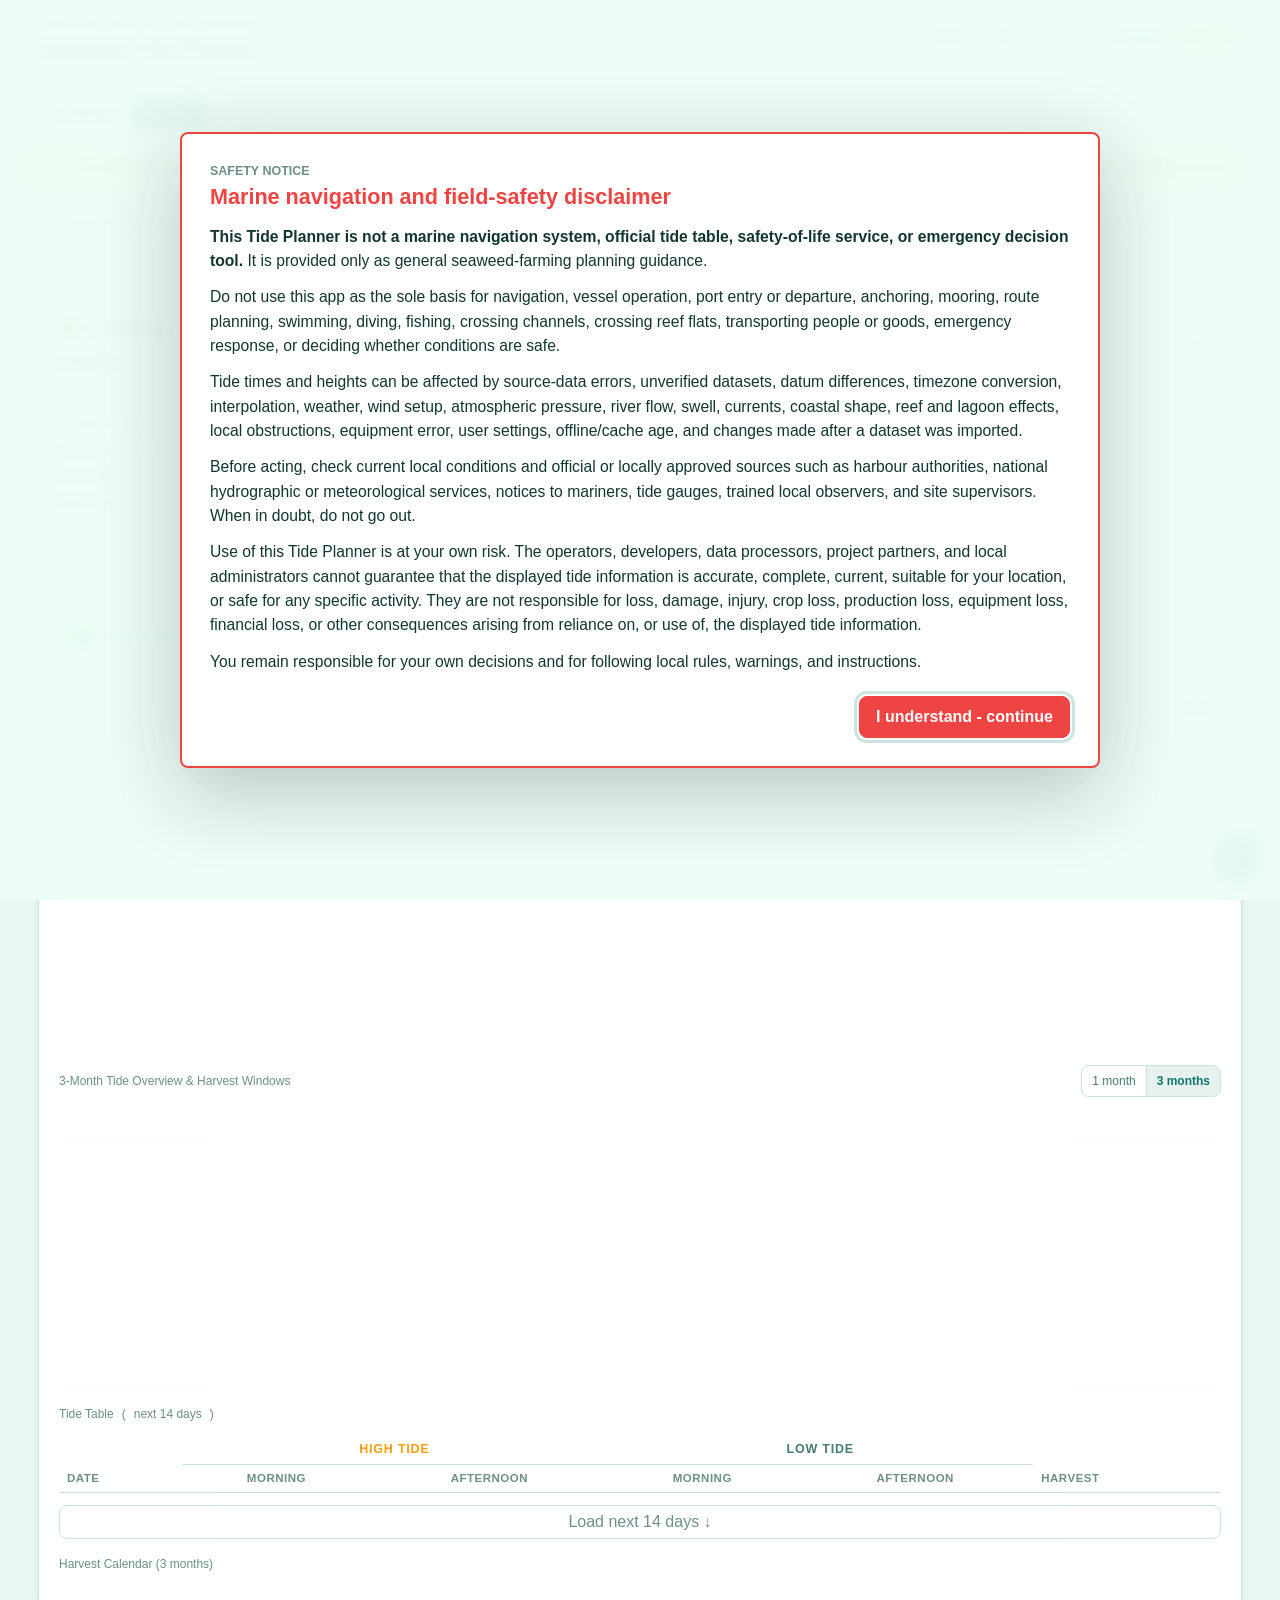
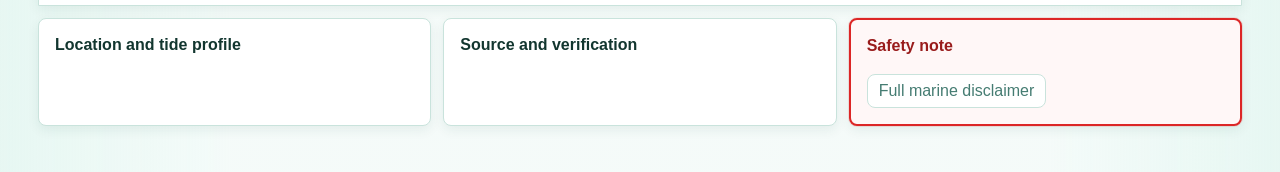
==== commit 2da26eb6: "Deploy threshold tide styling" ====
--- a/index.html
+++ b/index.html
@@ -7,7 +7,7 @@
   <title data-i18n="title.tides">Seaweed Tide Planner</title>
   <link rel="manifest" href="./manifest.webmanifest">
   <link rel="icon" href="./assets/icons/tide-planner-icon.svg" type="image/svg+xml">
-  <link rel="stylesheet" href="./assets/css/tides.css?v=20260712-night-bands-swahili">
+  <link rel="stylesheet" href="./assets/css/tides.css?v=20260723-threshold-tide-styling">
 </head>
 <body>
   <header class="app-header">
@@ -18,8 +18,8 @@
       </div>
       <div class="header-actions">
         <nav class="app-nav" aria-label="Main navigation" data-i18n-aria-label="nav.mainLabel">
-          <a href="./index.html?v=20260712-night-bands-swahili" aria-current="page" data-i18n="nav.tides">Tides</a>
-          <a href="./map.html?v=20260712-night-bands-swahili" data-i18n="nav.map">Map</a>
+          <a href="./index.html?v=20260723-threshold-tide-styling" aria-current="page" data-i18n="nav.tides">Tides</a>
+          <a href="./map.html?v=20260723-threshold-tide-styling" data-i18n="nav.map">Map</a>
           <a href="./admin.html" class="desktop-admin-link" data-i18n="nav.admin">Admin</a>
         </nav>
         <div class="header-status">
@@ -64,7 +64,7 @@
         <h2 class="selected-location-heading">
           <span id="selectedLocationIcon" aria-hidden="true">&#127807;</span>
           <span id="selectedLocationName" data-i18n="status.loading">Loading</span>
-          <a id="showOnMapButton" class="button-link selected-map-link" href="./map.html?v=20260712-night-bands-swahili" data-i18n="map.showSelectedOnMap">Show on map</a>
+          <a id="showOnMapButton" class="button-link selected-map-link" href="./map.html?v=20260723-threshold-tide-styling" data-i18n="map.showSelectedOnMap">Show on map</a>
         </h2>
         <div class="clock-panel selected-location-clock" aria-live="polite">
           <span id="localClock" class="clock-value" data-i18n="clock.loading">Loading</span>
@@ -210,10 +210,10 @@
     <div class="noscript" data-i18n="noscript.tides">JavaScript is required to calculate and display tide predictions.</div>
   </noscript>
 
-  <script type="module" src="./assets/js/disclaimer.js?v=20260712-night-bands-swahili"></script>
-  <script type="module" src="./assets/js/language.js?v=20260712-night-bands-swahili"></script>
-  <script type="module" src="./assets/js/weather_alerts.js?v=20260712-night-bands-swahili"></script>
-  <script type="module" src="./assets/js/pwa.js?v=20260712-night-bands-swahili"></script>
-  <script type="module" src="./assets/js/tide_page.js?v=20260712-night-bands-swahili"></script>
+  <script type="module" src="./assets/js/disclaimer.js?v=20260723-threshold-tide-styling"></script>
+  <script type="module" src="./assets/js/language.js?v=20260723-threshold-tide-styling"></script>
+  <script type="module" src="./assets/js/weather_alerts.js?v=20260723-threshold-tide-styling"></script>
+  <script type="module" src="./assets/js/pwa.js?v=20260723-threshold-tide-styling"></script>
+  <script type="module" src="./assets/js/tide_page.js?v=20260723-threshold-tide-styling"></script>
 </body>
 </html>
--- a/assets/css/tides.css
+++ b/assets/css/tides.css
@@ -1028,29 +1028,42 @@
 
 .low-tide-table .high-tide-cell {
   color: var(--warn);
-  font-weight: 700;
+  font-weight: 400;
 }
 
 .low-tide-table .high-tide-cell .tide-event-height {
   color: var(--warn);
 }
 
-.low-tide-table tr.harvest-row td {
-  color: var(--harvest);
-  font-weight: 600;
-}
-
 .low-tide-table tr.harvest-row .high-tide-cell {
   color: var(--warn);
-  font-weight: 700;
+  font-weight: 400;
 }
 
 .low-tide-table tr.harvest-row .high-tide-cell .tide-event-height {
   color: var(--warn);
 }
 
-.low-tide-table tr.harvest-row .tide-event-height {
+.low-tide-table .high-tide-event {
+  color: var(--warn);
+  font-weight: 400;
+}
+
+.low-tide-table .low-tide-cell .low-tide-event {
+  color: var(--text-main);
+  font-weight: 400;
+}
+
+.low-tide-table .low-tide-cell .low-tide-threshold {
+  font-weight: 700;
+}
+
+.low-tide-table .low-tide-cell .low-tide-daylight {
   color: var(--harvest);
+}
+
+.low-tide-table .low-tide-cell .low-tide-event .tide-event-height {
+  color: currentColor;
 }
 
 .harvest-text,
@@ -2446,6 +2459,11 @@
   background: #16a34a;
 }
 
+.map-marker-sample.lodge,
+.map-marker-icon.lodge {
+  background: #b45309;
+}
+
 .map-marker-sample.tide-reference,
 .map-marker-icon.tide-reference {
   background: #0ea5e9;
@@ -2572,6 +2590,10 @@
 
 .map-location-row.farm td:first-child {
   border-left: 3px solid #16a34a;
+}
+
+.map-location-row.lodge td:first-child {
+  border-left: 3px solid #b45309;
 }
 
 .map-location-row.tide-reference td:first-child {
@@ -3302,10 +3324,6 @@
     vertical-align: middle;
   }
 
-  .low-tide-table tr.harvest-row td {
-    font-weight: 700;
-  }
-
   .tide-event-cell {
     display: inline-flex;
     flex-direction: column;
